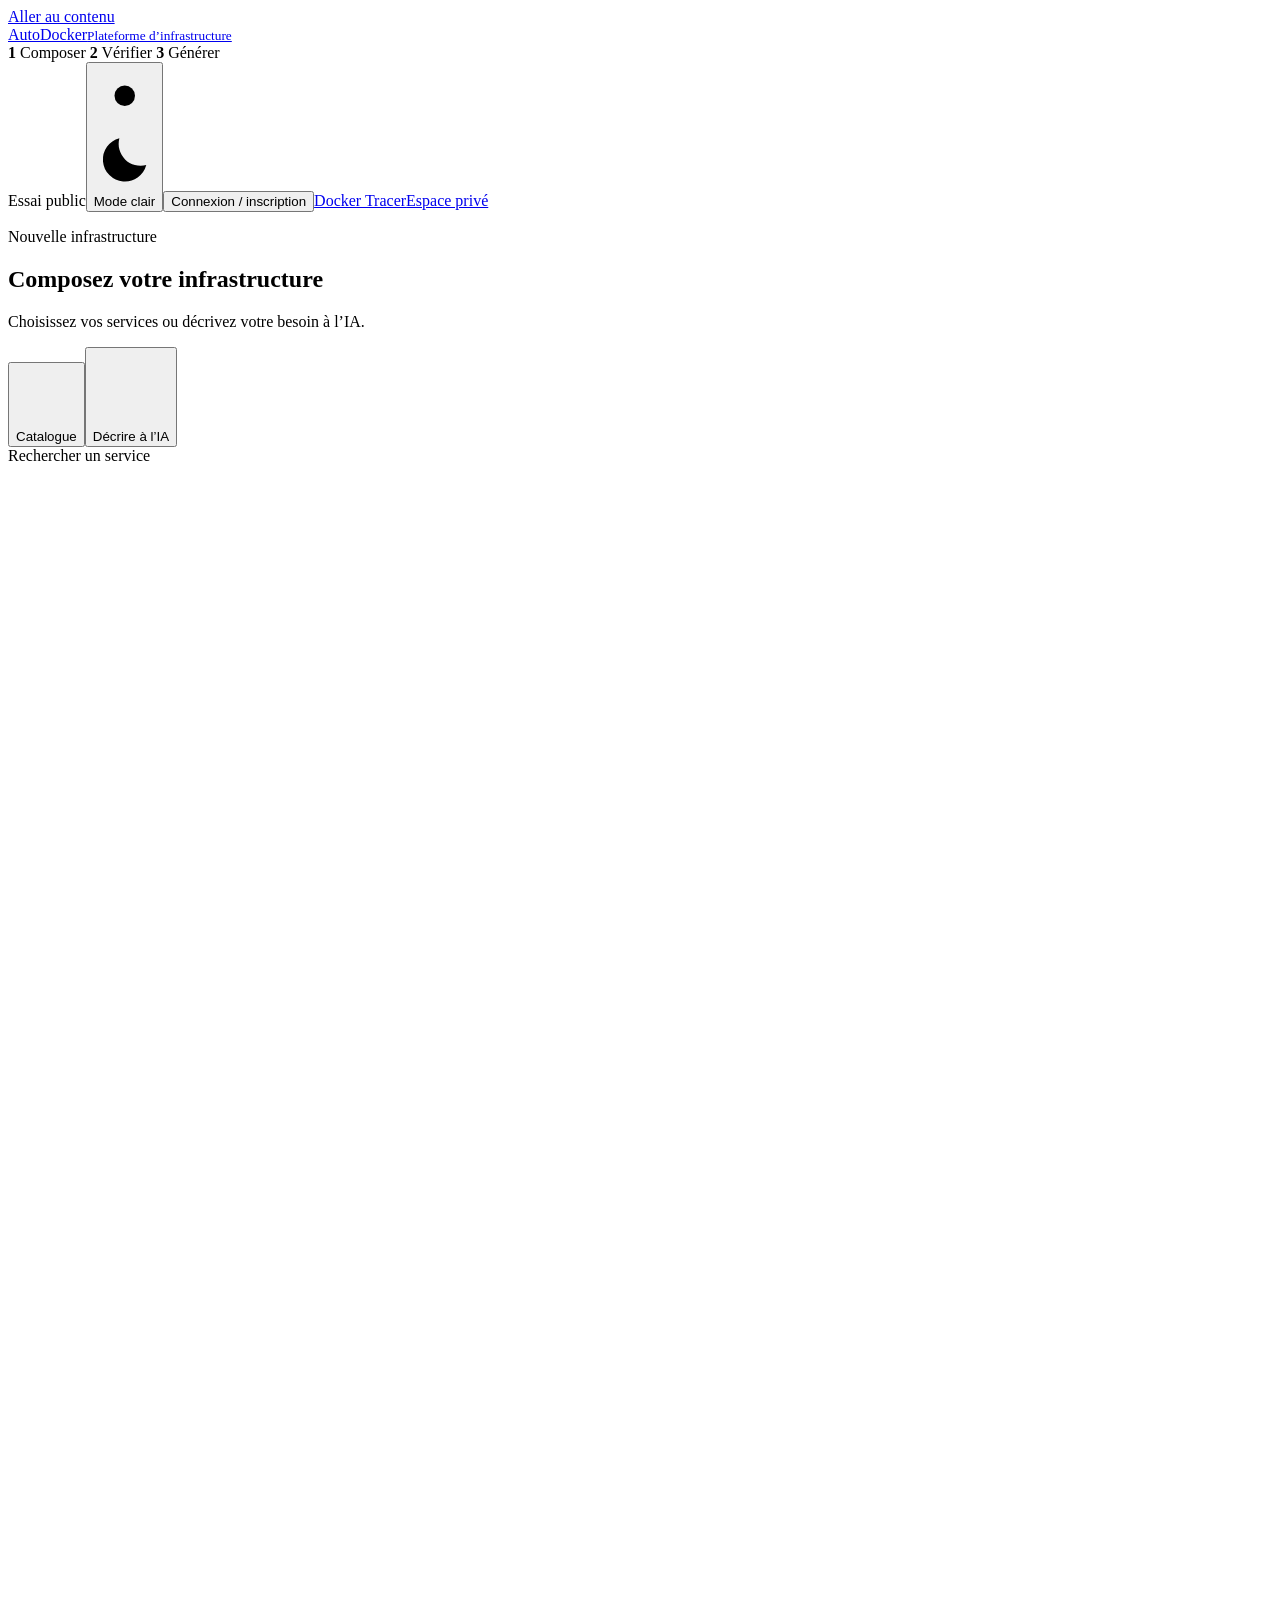
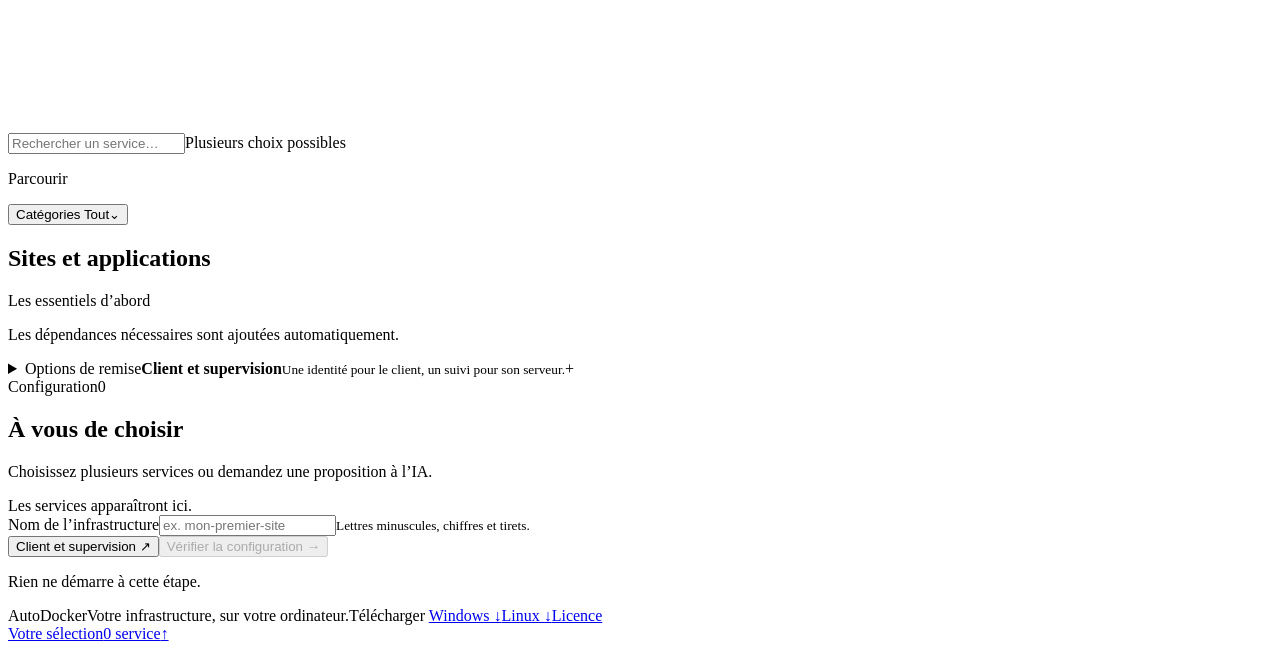
==== cmd/trial/ui/index.html @ 7dec518f "Premiere publication publique d'AutoDocker" ====
<!DOCTYPE html>
<html lang="fr">
<head>
  <meta charset="utf-8">
  <meta name="viewport" content="width=device-width, initial-scale=1">
  <meta name="description" content="Choisissez vos services et générez une infrastructure Docker prête à utiliser.">
  <title>AutoDocker — Créer une infrastructure</title>
  <link rel="icon" href="/essai/tracer/assets/autodocker-logo-CvCraBGd.png" type="image/png">
  <link rel="preconnect" href="https://fonts.googleapis.com">
  <link href="https://fonts.googleapis.com/css2?family=Geist:wght@400;500;600;700&family=JetBrains+Mono:wght@400&display=swap" rel="stylesheet">
  <script>
  (function(){var theme='dark';try{if(localStorage.getItem('autodocker:theme')==='light')theme='light';}catch{}document.documentElement.dataset.theme=theme;})();
  </script>
  <link rel="stylesheet" href="/essai/workspace.css">

  <script src="/essai/app.js" defer></script><script src="/essai/compte/account.js" defer></script>
</head>
<body>
  <a class="skip-link" href="#main">Aller au contenu</a>
  <header class="app-header">
    <a class="brand" href="/essai/" aria-label="AutoDocker, essai"><span class="autodocker-logo" aria-hidden="true"><img src="/essai/tracer/assets/autodocker-logo-CvCraBGd.png" alt="" draggable="false"></span><span>AutoDocker<small>Plateforme d’infrastructure</small></span></a>
    <nav class="steps" aria-label="Étapes de création">
      <span id="step-choose" aria-current="step"><b>1</b> Composer</span><i aria-hidden="true"></i>
      <span id="step-review"><b>2</b> Vérifier</span><i aria-hidden="true"></i>
      <span id="step-done"><b>3</b> Générer</span>
    </nav>
    <div class="header-right"><span class="local-label">Essai public</span><button type="button" id="theme-toggle" class="theme-toggle" aria-label="Passer en mode clair" title="Passer en mode clair" aria-pressed="false"><svg class="theme-icon-light" viewBox="0 0 24 24" aria-hidden="true"><circle cx="12" cy="12" r="4"/><path d="M12 2v2m0 16v2M2 12h2m16 0h2M5 5l1.5 1.5m11 11L19 19M5 19l1.5-1.5m11-11L19 5"/></svg><svg class="theme-icon-dark" viewBox="0 0 24 24" aria-hidden="true"><path d="M20.4 14.1A8.6 8.6 0 0 1 9.9 3.6a8.6 8.6 0 1 0 10.5 10.5Z"/></svg><span id="theme-label">Mode clair</span></button><button id="trial-account-open" type="button" class="quiet-link trial-account-trigger">Connexion / inscription</button><a href="/essai/tracer/" class="quiet-link">Docker Tracer</a><a href="/login" class="quiet-link">Espace privé</a></div>
  </header>
  <main id="main" tabindex="-1">


    <section id="choose-view" aria-labelledby="choose-title">
      <div class="page-intro"><div><p class="eyebrow">Nouvelle infrastructure</p><h1 id="choose-title">Composez votre infrastructure</h1><p>Choisissez vos services ou décrivez votre besoin à l’IA.</p></div></div>
<div class="creation-modes" role="group" aria-label="Façon de créer votre infrastructure"><button type="button" id="manual-mode" aria-pressed="true"><svg viewBox="0 0 24 24" fill="none" aria-hidden="true"><rect x="3" y="3" width="7" height="7" rx="1.5"/><rect x="14" y="3" width="7" height="7" rx="1.5"/><rect x="3" y="14" width="7" height="7" rx="1.5"/><path d="M14 17.5h7m-3.5-3.5v7"/></svg><span>Catalogue</span></button><button type="button" id="ai-mode" aria-pressed="false"><svg viewBox="0 0 24 24" fill="none" aria-hidden="true"><path d="m12 3 2.4 6.6L21 12l-6.6 2.4L12 21l-2.4-6.6L3 12l6.6-2.4L12 3Z"/></svg><span>Décrire à l’IA</span></button></div>
      <div class="builder-layout">
        <div class="choices">
<section id="model-options" class="runtime-model-card" hidden aria-labelledby="model-options-title">
 <span class="runtime-card-icon" aria-hidden="true"><svg viewBox="0 0 24 24" fill="none"><rect x="4" y="6" width="16" height="14" rx="3"/><path d="M12 2v4M8 11v3M16 11v3M9 17h6"/></svg></span>
 <div class="runtime-card-copy"><p id="model-card-context">Ollama · Modèle de votre infrastructure</p><h2 id="model-options-title">Choisir un modèle</h2><p id="model-card-detail">Choisissez le modèle à utiliser au démarrage.</p></div>
 <button id="open-model-picker" class="button secondary" type="button" aria-haspopup="dialog">Choisir un modèle <span aria-hidden="true">→</span></button>
</section>

<section id="professional-ai-options" class="professional-ai-options" hidden aria-labelledby="professional-ai-title">
 <div class="professional-ai-heading"><span class="eyebrow">Connexions IA</span><h2 id="professional-ai-title">Un moteur, des outils reliés</h2></div>
 <ul id="professional-ai-connections" class="professional-ai-connections"></ul>
 <p id="professional-ai-config-summary" class="professional-ai-config-summary"></p><details id="professional-ai-configuration" class="professional-ai-configuration"><summary>Modifier le modèle et les accès</summary><div id="vllm-options" hidden><div class="option-fields"><div class="field"><label for="vllm-model">Modèle Hugging Face pour vLLM</label><input id="vllm-model" value="Qwen/Qwen2.5-3B-Instruct" maxlength="190" spellcheck="false"><small>Poids Transformers : auteur/modèle. Les fichiers GGUF utilisent Ollama.</small></div><div class="field"><label for="vllm-tool-parser">Appels d’outils</label><select id="vllm-tool-parser"><option value="hermes">Hermes · Qwen 2.5 / Hermes</option><option value="mistral">Mistral</option><option value="llama3_json">Llama 3 JSON</option><option value="qwen3_coder">Qwen 3 Coder</option><option value="qwen3_xml">Qwen 3 XML</option></select><small>Doit correspondre au modèle choisi pour les agents.</small></div></div><label class="ai-setting-check"><input type="checkbox" id="vllm-vision"><span><strong>Comprendre les images</strong><small>Utilise un modèle multimodal, avec un maximum de deux images par demande.</small></span></label><details class="ai-capacity"><summary>Capacité et réglages avancés</summary><div class="ai-capacity-grid"><div class="field"><label for="vllm-context">Contexte en tokens</label><input id="vllm-context" type="number" min="512" max="131072" step="512" value="32768"></div><div class="field"><label for="vllm-concurrency">Requêtes simultanées</label><input id="vllm-concurrency" type="number" min="1" max="16" value="2"></div><div class="field"><label for="vllm-memory">Part de mémoire GPU</label><input id="vllm-memory" type="number" min="0.2" max="0.95" step="0.05" value="0.85"></div><div class="field"><label for="vllm-reasoning">Analyse du raisonnement</label><select id="vllm-reasoning"><option value="">Sans analyseur dédié</option><option value="qwen3">Qwen 3</option><option value="deepseek_r1">DeepSeek R1</option></select></div></div></details><p class="option-note">vLLM utilise un GPU NVIDIA. La capacité et la mémoire nécessaire dépendent du modèle et du contexte choisis.</p></div>
 <div id="private-platform-controls"><label class="ai-setting-check"><input type="checkbox" id="private-platform"><span><strong>Comptes utilisateurs et API privée</strong><small>Administrateur initial, inscriptions fermées et clés API personnelles. Un guide et un exemple texte/image sont inclus dans l’archive.</small></span></label><div id="private-admin-field" class="field" hidden><label for="private-admin-email">Adresse de l’administrateur</label><input id="private-admin-email" type="email" value="admin@autodocker.local" maxlength="254" autocomplete="off"><small>Le mot de passe initial est généré dans la configuration privée du projet.</small></div></div><p class="option-note">Les adresses internes, clés et dépendances sont générées ensemble. Les intégrations seront détaillées à l’étape Vérifier.</p>
</details></section>
<details id="infrastructure-options" class="infrastructure-options" hidden aria-labelledby="options-title">
 <summary class="options-heading"><span class="eyebrow">Votre configuration</span><h2 id="options-title">Réglages du proxy et des modèles</h2><p>Personnaliser les services sélectionnés.</p></summary>
 <section id="proxy-options" hidden aria-labelledby="proxy-options-title">
  <div class="option-title"><h3 id="proxy-options-title">Une seule porte d’entrée</h3><span id="proxy-choice-label" class="option-badge"></span></div>
  <p>Les applications HTTP passent par ce proxy. Les bases, SSH et jeux conservent leurs protocoles.</p>
  <div class="option-fields"><div class="field"><label for="proxy-domain">Domaine de base</label><input id="proxy-domain" type="text" value="localhost" maxlength="190" spellcheck="false" autocomplete="off"><small>En local : wordpress.localhost, grafana.localhost…</small></div><div class="field"><label for="proxy-port">Port d’accès HTTP</label><input id="proxy-port" type="number" min="1024" max="65535" value="8088"><small>Le port peut être ajusté s’il est occupé.</small></div></div>
  <div class="field proxy-tls-field"><label for="proxy-tls">Protection des accès</label><select id="proxy-tls"><option value="">HTTP local</option><option value="internal">HTTPS privé · Caddy</option></select><small>Le certificat privé doit être approuvé sur les postes utilisés. Le guide du projet explique son export.</small></div><p id="proxy-routes-hint" class="option-hint" role="status"></p><p class="option-note">Accès HTTP pour un usage local. Pour un domaine externe, prévoyez le DNS et la terminaison HTTPS avant publication.</p>
 </section>

</details>


          <section id="manual-panel" aria-label="Choix manuel des services"><div class="catalogue-toolbar"><label class="catalogue-search" for="service-search"><span class="sr-only">Rechercher un service</span><svg viewBox="0 0 24 24" fill="none" aria-hidden="true"><circle cx="10.5" cy="10.5" r="6.5"/><path d="m16 16 4 4"/></svg><input type="search" id="service-search" placeholder="Rechercher un service…" autocomplete="off"></label><span id="selection-count" aria-live="polite">Plusieurs choix possibles</span></div><div id="private-profile-entry" class="private-profile-entry" hidden><div><p class="eyebrow">Base prête à composer</p><h3>Une plateforme IA privée</h3><p>Qwen Vision, documents, comptes utilisateurs et HTTPS.</p></div><button type="button" id="private-ai-profile" class="button secondary">Ajouter cette base <span aria-hidden="true">→</span></button></div><div class="private-profile-feedback"><p id="private-profile-status" class="option-note" role="status"></p><button id="undo-private-profile" type="button" class="text-button small" hidden>Annuler l’ajout</button></div><div class="catalogue-workspace"><nav class="catalogue-sidebar" aria-label="Catégories du catalogue" data-expanded="false"><p class="catalogue-sidebar-title">Parcourir</p><button id="categories-toggle" class="categories-toggle" type="button" aria-expanded="false" aria-controls="service-filters">Catégories <span id="mobile-category-name">Tout</span><span aria-hidden="true">⌄</span></button><div id="service-filters" class="service-filters" role="group" aria-label="Types de services"></div></nav><div class="catalogue-results"><div class="section-line"><h2 id="category-title">Sites et applications</h2><span id="category-count"></span></div><p class="catalogue-sort-note">Les essentiels d’abord</p><div id="service-list" class="service-list"></div><p id="catalogue-empty" class="catalogue-empty" hidden>Aucun service trouvé. Essayez un autre mot, ou décrivez votre besoin à l’IA.</p><div id="catalogue-pagination" class="catalogue-pagination" hidden><button type="button" id="catalogue-prev" class="button secondary">← Précédent</button><span id="catalogue-page"></span><button type="button" id="catalogue-next" class="button secondary">Suivant →</button></div><p class="catalogue-note">Les dépendances nécessaires sont ajoutées automatiquement.</p></div></div></section>
          <section id="ai-panel" class="ai-panel" hidden aria-label="Créer une infrastructure avec un prompt"><p id="trial-quota-info" class="option-note">Gratuit · 2 demandes IA par jour sans compte. Un cookie nécessaire limite les abus.</p><p class="eyebrow">Assistant AutoDocker</p><h2>De l’idée à l’architecture</h2><p>Décrivez ce que vous voulez faire et pour qui. Si un détail manque, nous le préciserons ensemble.</p><label for="infra-prompt">Votre besoin</label><textarea id="infra-prompt" rows="3" aria-describedby="ai-progress trial-prompt-count" placeholder="J’ai besoin d’un site WordPress, d’un espace pour les fichiers de mon équipe et d’un outil pour vérifier que tout fonctionne."></textarea><p id="trial-prompt-count" class="trial-prompt-count" aria-live="polite">0 / 2 000 caractères</p><div class="prompt-examples" aria-label="Exemples de demandes"><button type="button" data-prompt="Un site WordPress avec sa base de données et un outil pour surveiller sa disponibilité.">Site et suivi</button><button type="button" data-prompt="Une infrastructure de développement avec un serveur Git Gitea, PostgreSQL et un cache Redis.">Environnement de développement</button><button type="button" data-prompt="Un espace de fichiers Nextcloud pour mon équipe et un wiki DokuWiki pour notre documentation.">Espace d’équipe</button></div><button type="button" id="ai-propose" class="button primary" disabled>Proposer mon infrastructure <span aria-hidden="true">→</span></button><button id="ai-cancel" type="button" class="secondary" hidden>Annuler ma demande</button><p id="ai-progress" class="under-button" role="status">La proposition ne lance et ne crée aucun projet.</p><p id="ai-error" class="error-box" role="alert" hidden></p><section id="trial-signup" class="trial-signup" role="status" hidden><div><p class="eyebrow">Vos 2 essais IA sont utilisés</p><h3>Continuez gratuitement</h3><p>Créez un compte en quelques secondes pour obtenir 5 demandes IA par jour. Votre demande et votre sélection restent sur cette page.</p></div><div class="trial-signup-actions"><button id="trial-signup-open" type="button" class="button primary">Créer mon compte gratuit <span aria-hidden="true">→</span></button><a href="/essai/compte/">Ouvrir la page compte</a></div></section><div id="ai-clarification" class="ai-clarification" hidden><h3>Précisons votre besoin</h3><ul id="ai-question-list"></ul><div id="ai-clarification-choices" class="clarification-choices" role="group" aria-label="Préciser le type de jeu"></div><label for="ai-answer">Votre précision</label><input id="ai-answer" type="text" maxlength="2000" autocomplete="off" placeholder="Par exemple : un serveur Minecraft Java pour 5 amis"><button type="button" id="ai-answer-submit" class="button secondary" disabled>Compléter ma demande →</button></div><div id="ai-proposal" class="ai-proposal" hidden><div class="proposal-heading"><span class="eyebrow">Proposition à vérifier</span><span id="proposal-stale" hidden>Demande modifiée · régénérez la proposition</span></div><h3 id="ai-proposal-title">Votre architecture proposée</h3><p id="ai-proposal-text"></p><div id="ai-proposal-groups" class="proposal-groups"></div><section id="ai-design-review" class="ai-design-review" hidden aria-labelledby="ai-design-review-title"><h4 id="ai-design-review-title">Vérifications de la proposition</h4><ul id="ai-design-check-list"></ul><p>Ces contrôles portent sur la configuration. Le déploiement reste à tester sur votre serveur.</p></section><section id="ai-manual-steps" class="ai-manual-steps" hidden aria-labelledby="ai-manual-title"><h4 id="ai-manual-title">Pour la mise en service</h4><ul id="ai-manual-step-list"></ul></section><p id="ai-warnings" hidden></p><details id="ai-reasons" class="ai-reasons" hidden><summary>Pourquoi ces services ?</summary><dl id="ai-reason-list"></dl></details><button type="button" id="edit-proposal" class="text-button">Revenir à mon catalogue →</button></div></section>

<details id="delivery-options" class="delivery-options">
 <summary><span><span class="eyebrow">Options de remise</span><strong>Client et supervision</strong><small>Une identité pour le client, un suivi pour son serveur.</small></span><span aria-hidden="true">+</span></summary>
 <div class="delivery-body">
  <section aria-labelledby="client-title"><label class="ai-setting-check"><input id="client-enabled" type="checkbox"><span><strong id="client-title">Personnaliser le portail client</strong><small>Nom, logo et liens vers les applications de cette infrastructure.</small></span></label>
   <div id="client-fields" hidden><div class="option-fields"><div class="field"><label for="client-name">Nom du client ou de la plateforme</label><input id="client-name" maxlength="80" placeholder="ex. Mon espace IA" autocomplete="organization"></div><div class="field"><label for="client-accent">Couleur du portail</label><input id="client-accent" type="color" value="#4f8cff"><small>Accent décoratif, texte principal à contraste fixe.</small></div></div><div class="field"><label for="client-description">Description courte</label><input id="client-description" maxlength="240" placeholder="Votre espace de travail IA privé"></div><div class="option-fields"><div class="field"><label for="client-logo">Logo du client</label><input id="client-logo" type="file" accept="image/png,image/jpeg"><small>PNG ou JPEG · 512 Kio · 2048 × 2048 px maximum.</small><div class="client-logo-choice"><img id="client-logo-preview" alt="Aperçu du logo client" hidden><button id="client-logo-clear" type="button" class="text-button small" hidden>Retirer le logo</button></div><p id="client-logo-error" class="field-error" role="alert" hidden></p></div><div class="field"><label for="client-support">Contact de support</label><input id="client-support" maxlength="160" placeholder="Adresse e-mail ou nom du référent"></div></div><p class="option-note">Le portail AutoDocker porte votre identité. Les applications, dont Open WebUI, conservent leur propre interface.</p></div>
  </section>
  <section aria-labelledby="supervision-title"><label class="ai-setting-check"><input id="supervision-enabled" type="checkbox"><span><strong id="supervision-title">Inclure la supervision du serveur</strong><small>Disque, GPU et température, état de la sauvegarde du client.</small></span></label>
   <div id="supervision-fields" hidden><p class="delivery-runtime-note">Un collecteur Python est inclus dans l’archive. À lancer sur le serveur cible ; aucune mesure n’est collectée ici.</p><label class="ai-setting-check"><input id="supervision-gpu" type="checkbox" checked><span><strong>Surveiller les GPU NVIDIA</strong><small>Utilisation, mémoire et température via nvidia-smi.</small></span></label><div class="option-fields"><div class="field"><label for="supervision-disk">Disque à surveiller sur le serveur</label><input id="supervision-disk" value="/" maxlength="500" spellcheck="false"><small>Chemin hôte, par exemple /srv ou C:\ sur Windows.</small></div><div class="field"><label for="supervision-backup">Reçu du système de sauvegarde</label><input id="supervision-backup" maxlength="500" placeholder="ex. /var/backups/client/status.json" spellcheck="false"><small>Facultatif. Vide : état « Non configuré ». Contrat JSON expliqué dans le guide.</small></div></div><details class="ai-capacity"><summary>Seuils d’alerte</summary><div class="ai-capacity-grid"><div class="field"><label for="supervision-disk-warning">Disque utilisé (%)</label><input id="supervision-disk-warning" type="number" min="50" max="95" value="85"></div><div class="field"><label for="supervision-free">Espace libre minimum (Gio)</label><input id="supervision-free" type="number" min="1" max="10000" value="15"></div><div class="field"><label for="supervision-temperature">Température GPU (°C)</label><input id="supervision-temperature" type="number" min="40" max="95" value="85"></div><div class="field"><label for="supervision-backup-hours">Âge maximal de sauvegarde (heures)</label><input id="supervision-backup-hours" type="number" min="1" max="8760" value="30"></div></div></details><p class="option-note">Rapport local actualisé toutes les 60 secondes. Le collecteur ne remplace pas le système de sauvegarde et n’installe aucun service automatiquement.</p></div>
  </section>
 </div>
</details>
        </div>
        <aside id="summary-panel" class="summary-panel" tabindex="-1" aria-labelledby="summary-title">
          <div class="summary-heading"><span class="summary-caption">Configuration</span><span id="summary-count" class="summary-count" aria-label="Nombre de services">0</span></div><h2 id="summary-title">À vous de choisir</h2>
          <p id="summary-description">Choisissez plusieurs services ou demandez une proposition à l’IA.</p>
          <div id="selected-services" class="selected-services"><span class="empty-selection">Les services apparaîtront ici.</span></div>
          <button type="button" id="summary-settings" class="summary-settings" hidden></button><p id="summary-status" class="summary-status" role="status" hidden></p><details id="configuration-notices" class="configuration-notices" hidden><summary>Points à vérifier <span id="notice-count"></span></summary><ul id="configuration-notice-list"></ul><div id="recommendation" hidden><p>Optionnel : surveiller la disponibilité de vos applications.</p><button id="add-monitoring" class="text-button" type="button">Ajouter Uptime Kuma →</button></div></details><div class="field"><label for="project-name">Nom de l’infrastructure</label><input id="project-name" name="project" type="text" maxlength="63" placeholder="ex. mon-premier-site" aria-describedby="name-hint name-error" autocomplete="off" spellcheck="false"><small id="name-hint">Lettres minuscules, chiffres et tirets.</small><p id="name-error" class="field-error" role="alert" hidden></p></div>
          <button id="open-delivery-options" type="button" class="text-button delivery-shortcut">Client et supervision <span aria-hidden="true">↗</span></button><p id="delivery-summary" class="option-note" hidden></p><button id="review-button" class="button primary wide" disabled>Vérifier la configuration <span aria-hidden="true">→</span></button>
          <p class="under-button">Rien ne démarre à cette étape.</p>
          <p id="choose-error" class="error-box" role="alert" hidden></p>
        </aside>
        <aside id="ai-process-panel" class="summary-panel ai-process-panel" hidden aria-labelledby="ai-process-title">
          <div class="summary-heading"><span class="summary-caption">Assistant AutoDocker</span><span class="process-label" id="ai-process-label">Conception</span></div>
          <h2 id="ai-process-title">Votre prochaine architecture</h2>
          <ol class="process-steps" aria-label="Avancement de la conception IA">
            <li data-ai-stage="0"><b>1</b><span>Votre besoin</span></li>
            <li data-ai-stage="1"><b>2</b><span>Les précisions</span></li>
            <li data-ai-stage="2"><b>3</b><span>La proposition</span></li>
          </ol>
          <p id="ai-process-message" role="status"></p>
          <p id="ai-process-brief" class="process-brief" hidden></p>
          <div id="ai-process-groups" class="process-groups" hidden></div>
          <p class="catalogue-preserved" id="catalogue-preserved">Vos choix du catalogue restent conservés jusqu’à votre validation.</p>
          <button type="button" id="use-ai-proposal" class="button primary wide" hidden>Utiliser cette architecture →</button>
          <div id="ai-accepted-controls" hidden>
            <div class="field"><label for="ai-project-name">Nom de l’infrastructure</label><input id="ai-project-name" type="text" maxlength="63" autocomplete="off" spellcheck="false" aria-describedby="ai-name-hint ai-name-error"><small id="ai-name-hint">Lettres minuscules, chiffres et tirets.</small><p id="ai-name-error" class="field-error" role="alert" hidden></p></div>
            <button type="button" id="review-ai-proposal" class="button primary wide">Vérifier la configuration →</button>
          </div>
          <button type="button" id="return-to-catalogue" class="text-button">Revenir au catalogue</button>
        </aside>

      </div>
    </section>

    <section id="review-view" hidden aria-labelledby="review-title">
      <button id="back-button" class="text-button">← Modifier mon choix</button>
      <div class="page-intro compact"><div><p class="eyebrow">Validation</p><h1 id="review-title">Vérifiez votre configuration</h1><p>Contrôlez les services et les fichiers avant de créer votre infrastructure.</p></div></div>
      <section id="delivery-review" class="delivery-review" hidden aria-labelledby="delivery-review-title"><h2 id="delivery-review-title">Remise client</h2><p id="delivery-review-description"></p><p id="delivery-review-monitor"></p></section><section id="professional-ai-review" class="professional-ai-options" hidden aria-labelledby="professional-ai-review-title"><p class="eyebrow">Connexions générées</p><h2 id="professional-ai-review-title">Votre architecture IA</h2><p id="professional-ai-review-model"></p><ul id="professional-ai-review-links" class="professional-ai-connections"></ul><p id="professional-ai-review-note" class="option-note"></p></section><section id="ingress-review" class="ingress-review" hidden aria-labelledby="ingress-review-title"><h2 id="ingress-review-title">Accès à vos applications</h2><p id="ingress-review-description"></p><ul id="ingress-review-routes"></ul><p>Le DNS et les certificats d’un domaine externe restent à configurer avant publication.</p></section><div class="review-layout">
        <article class="review-sheet"><div class="sheet-heading"><span>Nom du projet</span><h2 id="review-name"></h2></div><section class="architecture-section" aria-labelledby="architecture-title"><div class="architecture-heading"><h3 id="architecture-title">Votre architecture</h3><span id="architecture-count"></span></div><p id="architecture-description">Les flèches indiquent les dépendances déclarées dans le fichier Compose. Aucun service n’est encore démarré.</p><div id="architecture-networks" class="architecture-networks"></div><div class="architecture-toolbar"><span>Cliquez sur un service pour explorer ses relations.</span><div class="architecture-zoom" role="group" aria-label="Zoom du schéma"><button id="architecture-zoom-out" type="button" aria-label="Réduire le schéma">−</button><output id="architecture-zoom-level" aria-live="polite">100 %</output><button id="architecture-zoom-in" type="button" aria-label="Agrandir le schéma">+</button><button id="architecture-fit" type="button">Ajuster</button></div></div><div class="architecture-scroll" tabindex="0" role="region" aria-label="Schéma des services et de leurs dépendances"><div id="architecture-stage" class="architecture-stage"><div id="architecture-diagram" class="architecture-diagram"></div></div></div><div class="architecture-inspector" id="architecture-inspector" role="region" aria-label="Détails du schéma" aria-live="polite"></div><button type="button" id="architecture-clear" class="text-button small" hidden>Tout afficher →</button><details class="architecture-connections"><summary>Dépendances et points de connexion</summary><ul id="architecture-edge-list"></ul></details><p class="architecture-note">Un réseau commun permet la communication ; les sources de données, les comptes et les accès restent à configurer selon les services.</p></section><details class="review-service-details"><summary>Voir les services et leur rôle</summary><div id="review-services" class="review-services"></div></details><div class="included"><span>Réseau configuré automatiquement</span><span>Fichiers Docker prêts à utiliser</span><span>Archive à télécharger</span></div><details class="code-details"><summary>Aperçu du Compose</summary><p class="trial-compose-note">Les accès définitifs sont créés avec l’archive.</p><pre id="compose-preview" tabindex="0"></pre></details></article>
        <aside class="summary-panel launch-panel"><h2>Prêt à générer</h2><p>Votre archive contient les fichiers nécessaires pour votre machine ou votre serveur.</p><p class="under-button">Aucun projet enregistré. Vous pourrez réutiliser ce nom.</p><button id="generate-button" class="button primary wide">Générer mon infrastructure <span aria-hidden="true">→</span></button><p id="generation-status" class="under-button" role="status">Générez, téléchargez, puis quittez la page.</p><p id="generate-error" class="error-box" role="alert" hidden></p><details id="error-details" class="code-details" hidden><summary>Détails de l’erreur</summary><pre id="error-log"></pre></details></aside>
      </div>
    </section>

    <section id="done-view" class="done-view" hidden aria-labelledby="done-title">
      <div class="success-mark" aria-hidden="true"><svg viewBox="0 0 32 32" fill="none"><path d="m8 16 5 5L24 10" stroke="currentColor" stroke-width="2" stroke-linecap="round" stroke-linejoin="round"/></svg></div><p class="eyebrow">Génération terminée</p><h1 id="done-title">Votre infrastructure est prête</h1><p id="done-description"></p><div class="result-files"><div><strong>compose.yaml</strong><span>Votre infrastructure Docker</span></div><div><strong>Scripts de démarrage</strong><span>Pour lancer et arrêter les services</span></div></div><div class="result-actions"><button id="download-button" class="button primary">Télécharger l’archive .zip</button><button id="compose-download" class="button secondary">Le fichier Compose seul</button></div><p id="download-error" class="error-box" role="alert" hidden></p><details class="code-details trial-final-compose"><summary>Voir le Compose final</summary><pre id="compose-final" tabindex="0"></pre></details><details class="start-guide"><summary>Comment l’utiliser ?</summary><ol><li>Installez et ouvrez Docker Desktop.</li><li>Décompressez l’archive dans un dossier.</li><li>Ouvrez un terminal dans ce dossier et lancez <code>docker compose up -d</code>.</li></ol></details><button id="new-button" class="text-button new-button">Créer une autre infrastructure →</button>
    </section>
    <footer><span>AutoDocker</span><span>Votre infrastructure, sur votre ordinateur.</span><span class="trial-local-downloads">Télécharger <a class="trial-local-download" href="/essai/downloads/AutoDocker-Windows-x64-preview.zip">Windows ↓</a><a class="trial-local-download" href="/essai/downloads/AutoDocker-Linux-x64-preview.tar.gz">Linux ↓</a><a class="trial-local-download" href="/essai/tracer/assets/license.txt" target="_blank" rel="noopener noreferrer">Licence</a></span></footer>
    <a class="mobile-selection" href="#summary-panel"><span>Votre sélection</span><span id="mobile-selection-count">0 service</span><span aria-hidden="true">↑</span></a>
  </main>
  <dialog id="selection-drawer" class="selection-drawer" aria-labelledby="drawer-title">
    <div class="drawer-heading"><h2 id="drawer-title">Ma sélection</h2><button type="button" id="drawer-close" aria-label="Fermer ma sélection">Fermer <span aria-hidden="true">×</span></button></div>
    <div id="selection-drawer-content" class="drawer-content"></div>
  </dialog>
  <dialog id="service-detail-dialog" class="service-detail-dialog" aria-labelledby="service-detail-title">
    <div class="detail-heading"><div><p class="eyebrow">Fiche service</p><h2 id="service-detail-title"></h2></div><button type="button" id="service-detail-close" aria-label="Fermer la fiche service">Fermer <span aria-hidden="true">×</span></button></div>
    <p id="service-detail-description"></p><p id="service-detail-status" role="status"></p><p id="service-detail-error" class="error-box" role="alert" hidden></p>
    <div id="service-detail-settings" hidden><dl class="detail-image"><dt>Image Docker</dt><dd id="service-detail-image"></dd></dl><section><h3>Ports publiés</h3><ul id="service-detail-ports"></ul></section><section><h3>Volumes</h3><ul id="service-detail-volumes"></ul></section><section><h3>Dépendances et services associés</h3><ul id="service-detail-dependencies"></ul></section><p class="detail-note">Aperçu des réglages du générateur. Les ports seront revérifiés avec l’ensemble de votre infrastructure. Les connexions applicatives peuvent demander une configuration.</p></div>
    <div class="detail-actions"><button type="button" id="service-detail-add" class="button primary">Ajouter à ma sélection</button><button type="button" id="service-detail-back" class="button secondary">Retour au catalogue</button></div>
  </dialog>

<dialog id="model-picker-dialog" class="model-picker-dialog" aria-labelledby="model-picker-title" aria-describedby="model-picker-description">
 <header class="model-picker-heading"><div><p class="eyebrow">OLLAMA</p><h2 id="model-picker-title">Choisissez votre modèle</h2><p id="model-picker-description">Il sera utilisé par votre infrastructure et téléchargé à son premier démarrage.</p></div><button id="close-model-picker" type="button" aria-label="Fermer le choix du modèle">Fermer <span aria-hidden="true">×</span></button></header>
 <div class="model-source-tabs" role="tablist" aria-label="Source du modèle"><button type="button" id="model-source-ollama" role="tab" aria-selected="true" aria-controls="ollama-model-panel">Catalogue Ollama</button><button type="button" id="model-source-hf" role="tab" aria-selected="false" aria-controls="hf-browser" tabindex="-1">Hugging Face</button></div>
 <div class="model-picker-body">
  <section id="ollama-model-panel" role="tabpanel" aria-labelledby="model-source-ollama">
   <div class="picker-section-heading"><h3>Un point de départ simple</h3><p>Choisissez un modèle ou indiquez son identifiant.</p></div>
   <div id="ollama-model-choices" class="ollama-model-choices" role="group" aria-label="Modèles Ollama"></div>
   <details id="manual-model-entry" class="manual-model-entry"><summary>J’ai déjà un identifiant de modèle</summary><div class="field"><label for="runtime-model">Identifiant du modèle</label><input id="runtime-model" type="text" placeholder="ex. qwen3:4b" maxlength="255" spellcheck="false" autocomplete="off" aria-describedby="runtime-model-hint runtime-model-error"><small id="runtime-model-hint">Identifiant Ollama ou hf.co/auteur/depot:version.</small><p id="runtime-model-error" class="field-error" role="alert" hidden></p></div></details>
  </section>
  <section id="hf-browser" role="tabpanel" aria-labelledby="model-source-hf" hidden>
   <div class="picker-section-heading"><h3>1. Trouvez un modèle</h3><p>Recherchez un nom parmi les dépôts GGUF publics.</p></div>
   <label class="sr-only" for="hf-search">Rechercher un modèle Hugging Face</label><div class="hf-search-line"><input id="hf-search" type="search" placeholder="Qwen, Mistral, Llama ou auteur/dépôt…" maxlength="160" autocomplete="off"><button id="hf-search-button" class="button secondary" type="button">Rechercher</button></div>
   <p id="hf-status" class="picker-status" role="status">La recherche consulte Hugging Face. Aucun modèle n’est téléchargé ici.</p><p id="hf-error" class="field-error" role="alert" hidden></p>
   <div id="hf-results" class="hf-results"></div>
   <section id="hf-file-picker" class="hf-file-picker" hidden aria-labelledby="hf-version-title"><div class="hf-repository-heading"><div><h3 id="hf-version-title">2. Choisissez une version</h3><p id="hf-selected-repository"></p></div><button id="hf-back" type="button" class="text-button">Changer de dépôt</button></div><div class="field"><label for="hf-file">Version du modèle</label><select id="hf-file" aria-describedby="hf-file-hint"></select><small id="hf-file-hint">Q4_K_M : un compromis courant entre taille et précision. Vérifiez les besoins mémoire et la licence sur la fiche.</small></div><a id="hf-repository-link" target="_blank" rel="noopener noreferrer">Ouvrir la fiche du modèle ↗</a></section>
  </section>
 </div>
 <footer class="model-picker-footer"><div class="picker-current"><span>Votre choix</span><strong id="model-choice-title">Modèle par défaut</strong><code id="runtime-model-current"></code><p id="model-choice-note">Le téléchargement aura lieu au démarrage de l’infrastructure.</p></div><div class="model-picker-actions"><button id="cancel-model-picker" type="button" class="button secondary">Annuler</button><button id="apply-model-picker" type="button" class="button primary">Utiliser ce modèle</button></div></footer>
</dialog>


  <dialog id="trial-account-dialog" class="trial-account-dialog" aria-labelledby="trial-account-title">
    <div class="trial-account-heading"><div><p class="eyebrow">Essai gratuit</p><h2 id="trial-account-title">Votre compte AutoDocker</h2></div><button id="trial-account-close" type="button" aria-label="Fermer la fenêtre de connexion">Fermer <span aria-hidden="true">×</span></button></div>
    <div id="account-forms">
      <p class="account-note">Un identifiant et un mot de passe suffisent. Votre projet reste sur cette page.</p>
      <div class="account-tabs" role="tablist" aria-label="Compte"><button type="button" id="tab-signup" role="tab" aria-selected="true" aria-controls="account-form">Créer un compte</button><button type="button" id="tab-login" role="tab" aria-selected="false" aria-controls="account-form">Se connecter</button></div>
      <form id="account-form" autocomplete="off">
        <label for="account-name">Identifiant</label><input id="account-name" name="username" type="text" minlength="3" maxlength="32" pattern="[A-Za-z0-9][A-Za-z0-9_-]{2,31}" autocomplete="username" required>
        <p class="account-hint">3 à 32 caractères : lettres, chiffres, tiret ou soulignement.</p>
        <label for="account-password">Mot de passe</label><input id="account-password" name="password" type="password" minlength="10" maxlength="72" autocomplete="new-password" required>
        <p id="password-hint" class="account-hint">Au moins 10 caractères, 72 octets maximum. Pas de récupération par e-mail dans cet essai.</p>
        <button class="account-submit" id="account-submit" type="submit">Créer mon compte gratuit</button>
      </form>
    </div>
    <div id="account-signed-in" class="account-current" hidden><h3>Vous êtes connecté</h3><p>Compte : <strong id="current-name"></strong></p><p>Reprenez votre demande IA quand vous le souhaitez.</p><button id="account-logout" type="button">Se déconnecter</button></div>
    <p id="account-message" class="account-message" role="status" aria-live="polite"></p>
    <p class="account-privacy">Un cookie de session nécessaire garde votre connexion. Aucun cookie publicitaire. <a href="/essai/compte/">Ouvrir la page compte</a></p>
  </dialog>
</body>
</html>
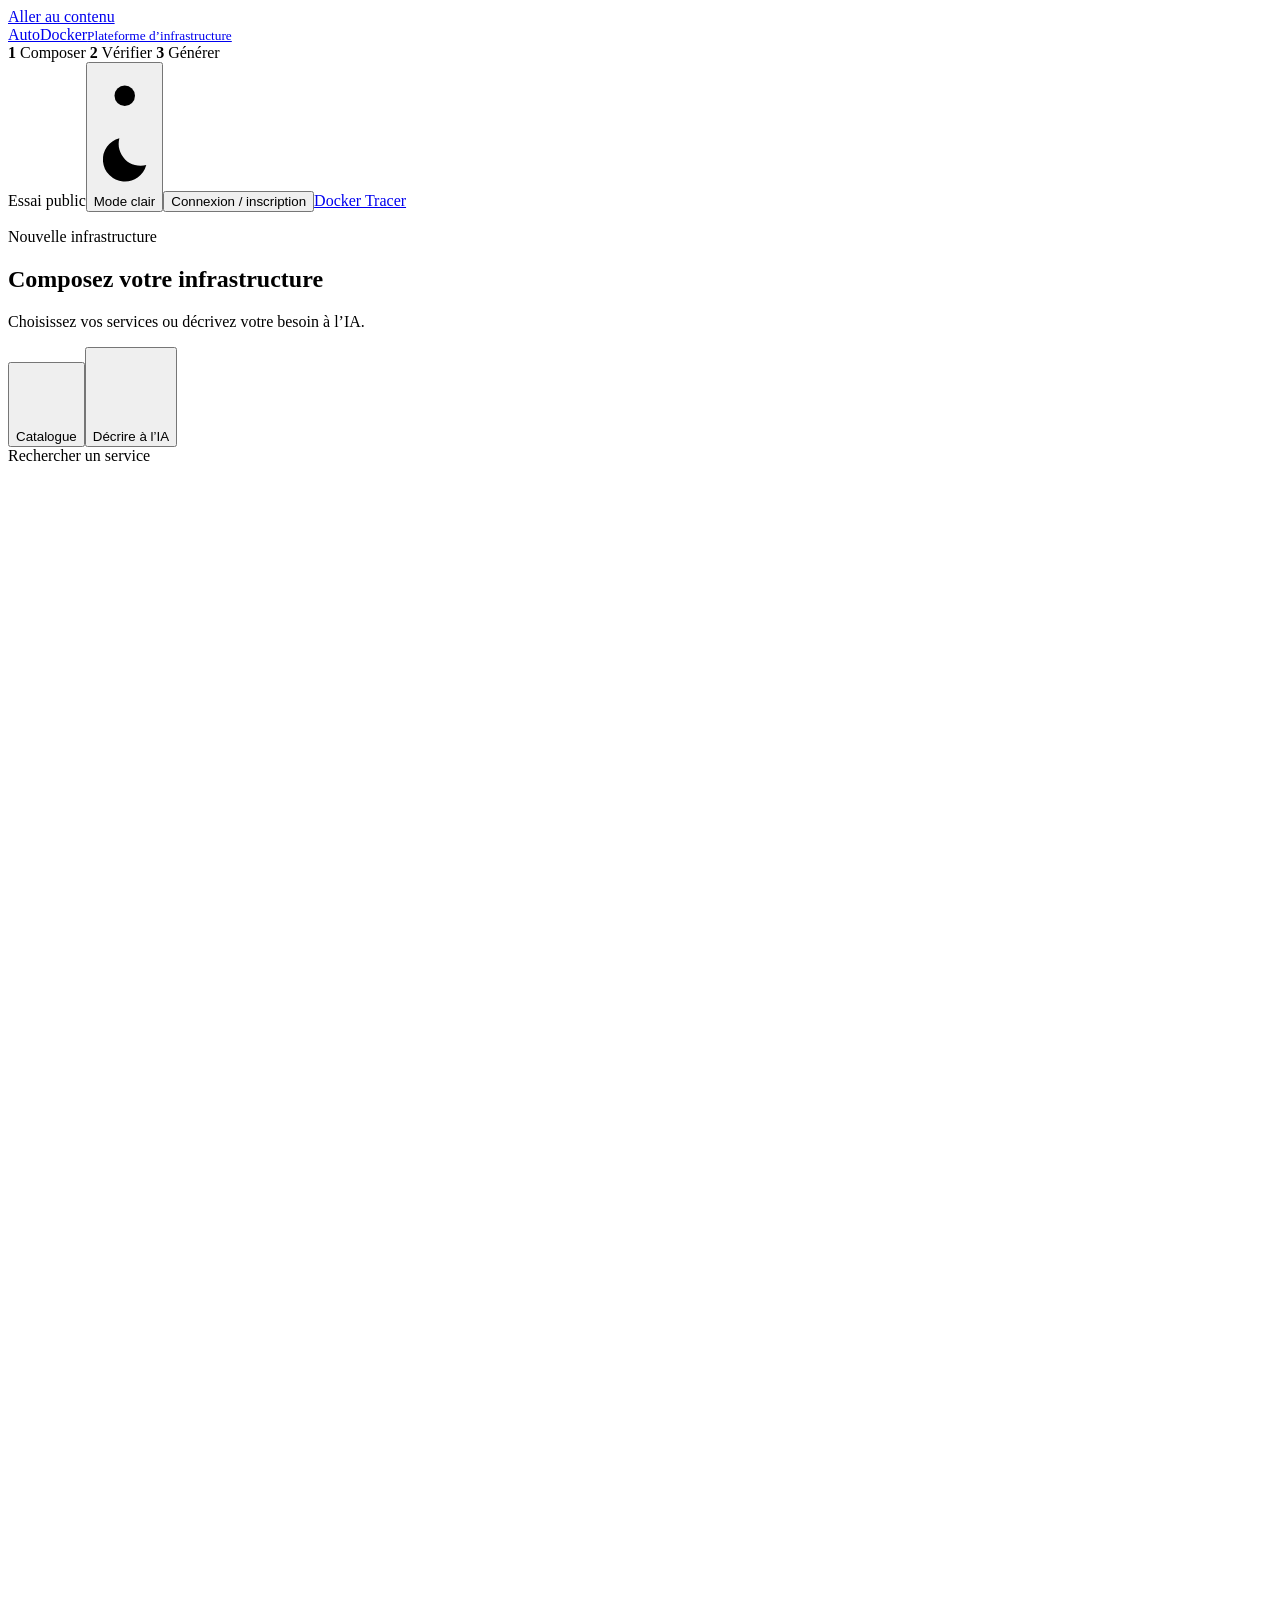
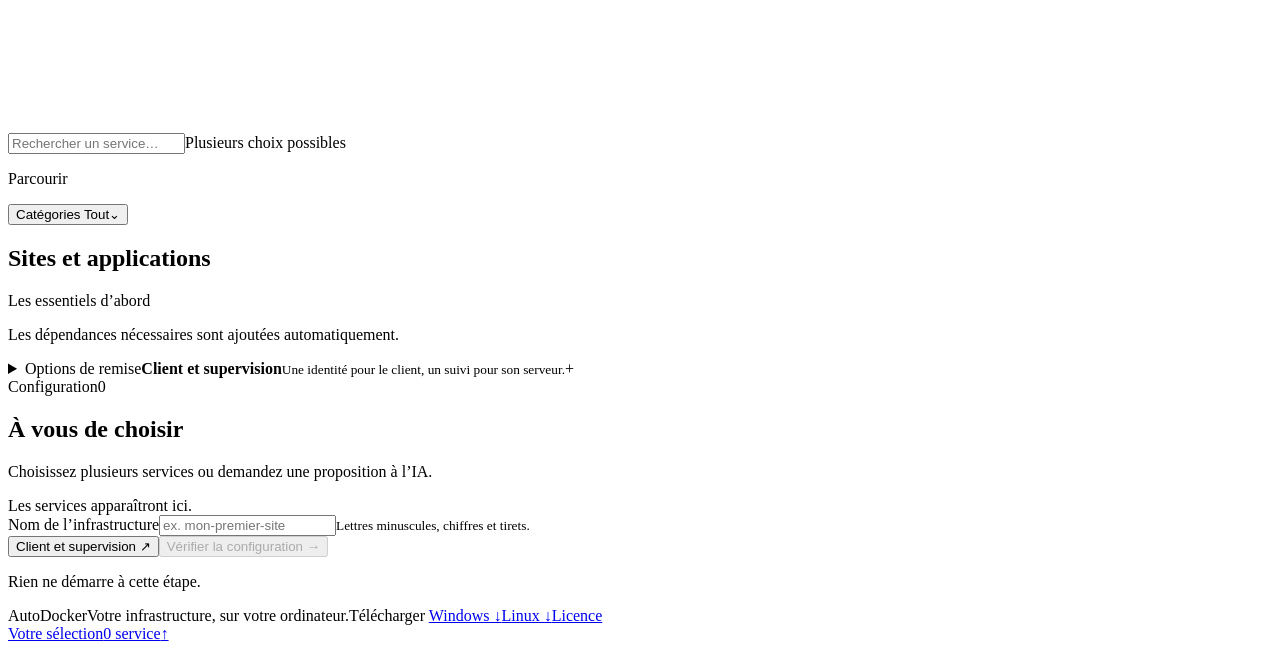
==== commit 551a24d2: "Simplify account entry and share the application theme" ====
--- a/cmd/trial/ui/index.html
+++ b/cmd/trial/ui/index.html
@@ -24,7 +24,7 @@
       <span id="step-review"><b>2</b> Vérifier</span><i aria-hidden="true"></i>
       <span id="step-done"><b>3</b> Générer</span>
     </nav>
-    <div class="header-right"><span class="local-label">Essai public</span><button type="button" id="theme-toggle" class="theme-toggle" aria-label="Passer en mode clair" title="Passer en mode clair" aria-pressed="false"><svg class="theme-icon-light" viewBox="0 0 24 24" aria-hidden="true"><circle cx="12" cy="12" r="4"/><path d="M12 2v2m0 16v2M2 12h2m16 0h2M5 5l1.5 1.5m11 11L19 19M5 19l1.5-1.5m11-11L19 5"/></svg><svg class="theme-icon-dark" viewBox="0 0 24 24" aria-hidden="true"><path d="M20.4 14.1A8.6 8.6 0 0 1 9.9 3.6a8.6 8.6 0 1 0 10.5 10.5Z"/></svg><span id="theme-label">Mode clair</span></button><button id="trial-account-open" type="button" class="quiet-link trial-account-trigger">Connexion / inscription</button><a href="/essai/tracer/" class="quiet-link">Docker Tracer</a><a href="/login" class="quiet-link">Espace privé</a></div>
+    <div class="header-right"><span class="local-label">Essai public</span><button type="button" id="theme-toggle" class="theme-toggle" aria-label="Passer en mode clair" title="Passer en mode clair" aria-pressed="false"><svg class="theme-icon-light" viewBox="0 0 24 24" aria-hidden="true"><circle cx="12" cy="12" r="4"/><path d="M12 2v2m0 16v2M2 12h2m16 0h2M5 5l1.5 1.5m11 11L19 19M5 19l1.5-1.5m11-11L19 5"/></svg><svg class="theme-icon-dark" viewBox="0 0 24 24" aria-hidden="true"><path d="M20.4 14.1A8.6 8.6 0 0 1 9.9 3.6a8.6 8.6 0 1 0 10.5 10.5Z"/></svg><span id="theme-label">Mode clair</span></button><button id="trial-account-open" type="button" class="quiet-link trial-account-trigger">Connexion / inscription</button><a href="/essai/tracer/" class="quiet-link">Docker Tracer</a></div>
   </header>
   <main id="main" tabindex="-1">
 
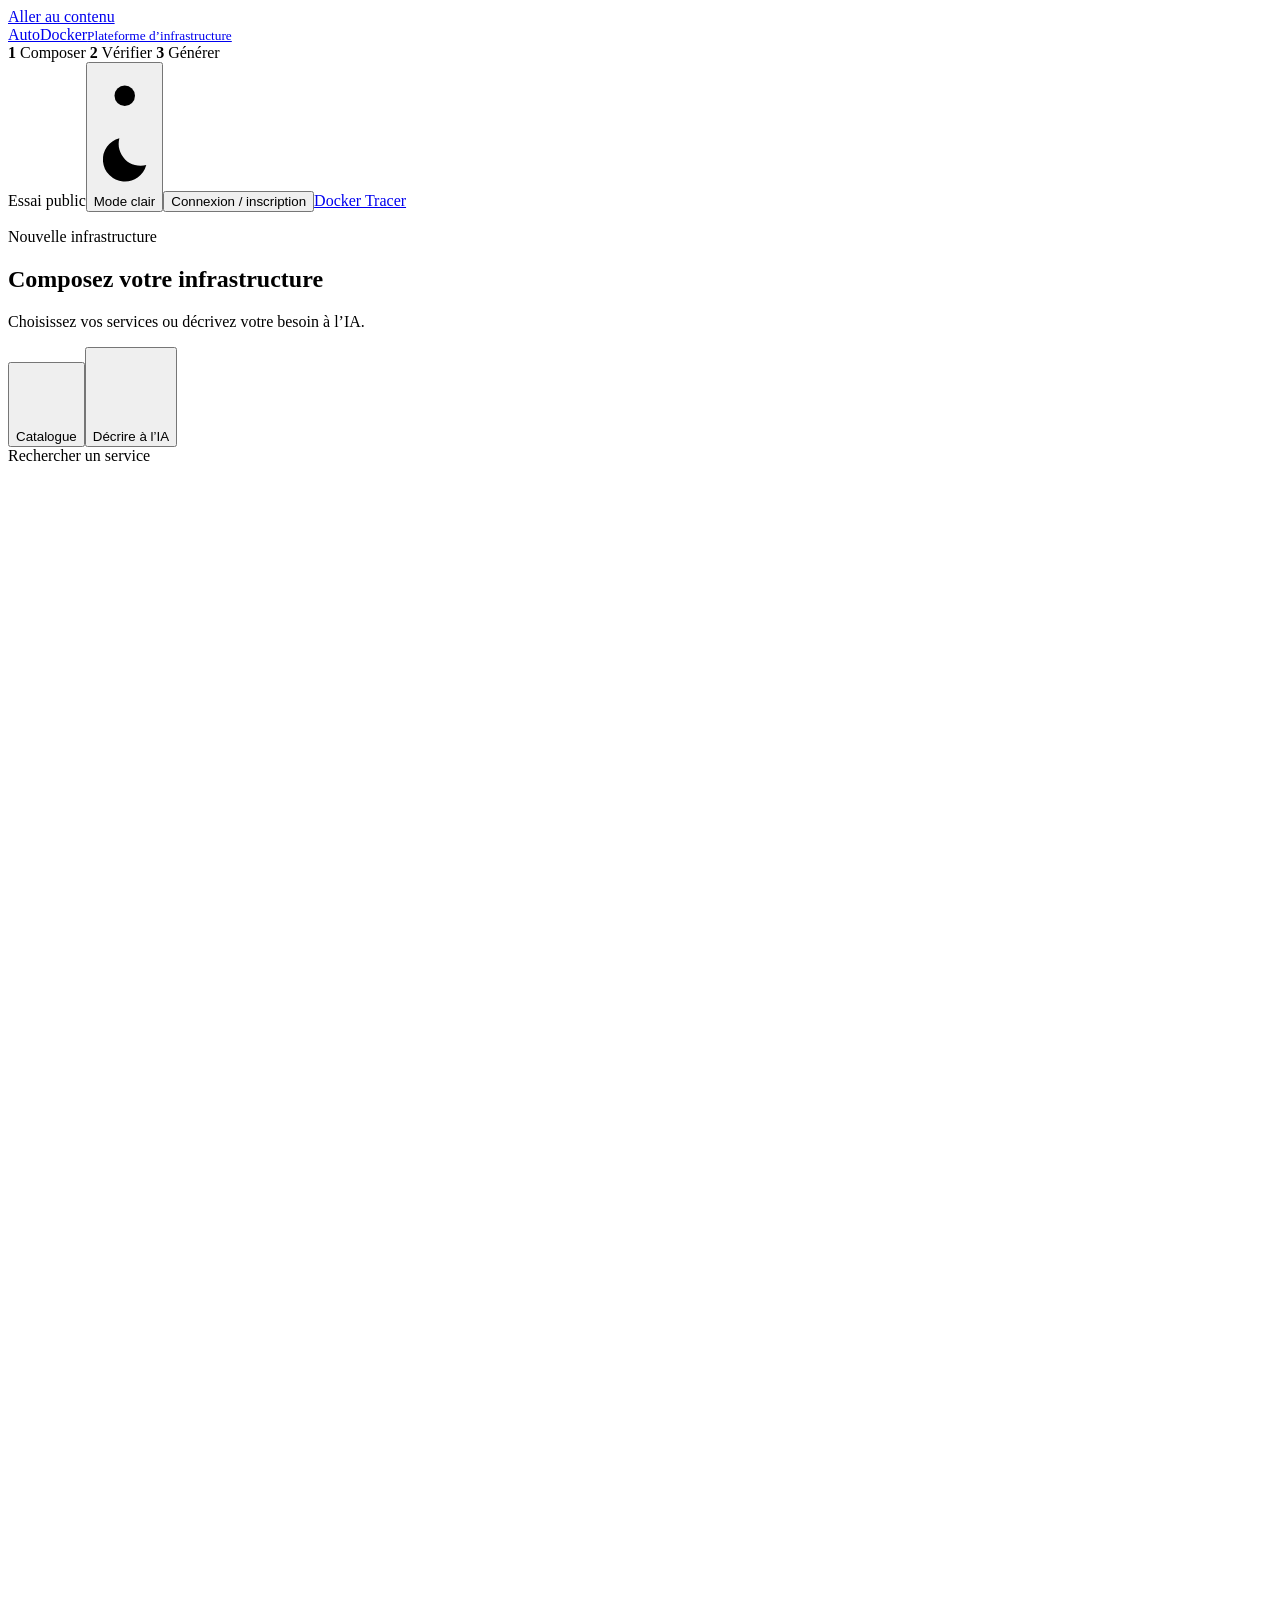
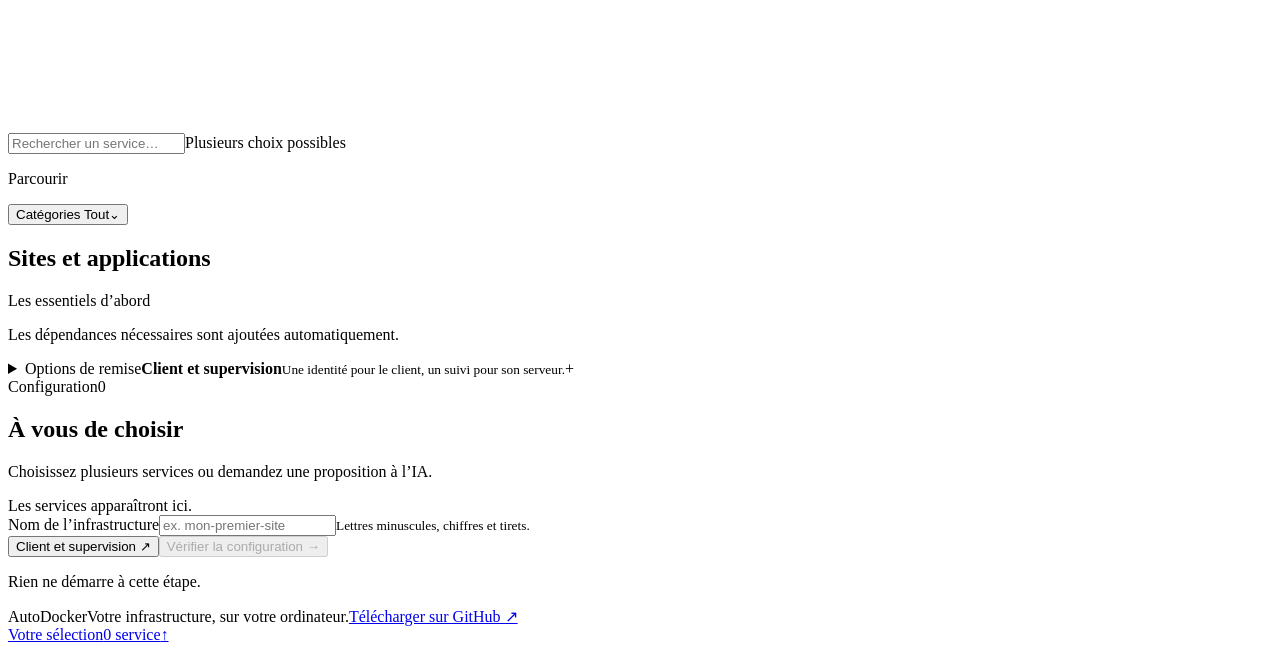
==== commit a6ba7826: "Link downloads to GitHub and remove em dashes from interface" ====
--- a/cmd/trial/ui/index.html
+++ b/cmd/trial/ui/index.html
@@ -4,7 +4,7 @@
   <meta charset="utf-8">
   <meta name="viewport" content="width=device-width, initial-scale=1">
   <meta name="description" content="Choisissez vos services et générez une infrastructure Docker prête à utiliser.">
-  <title>AutoDocker — Créer une infrastructure</title>
+  <title>AutoDocker - Créer une infrastructure</title>
   <link rel="icon" href="/essai/tracer/assets/autodocker-logo-CvCraBGd.png" type="image/png">
   <link rel="preconnect" href="https://fonts.googleapis.com">
   <link href="https://fonts.googleapis.com/css2?family=Geist:wght@400;500;600;700&family=JetBrains+Mono:wght@400&display=swap" rel="stylesheet">
@@ -117,7 +117,7 @@
     <section id="done-view" class="done-view" hidden aria-labelledby="done-title">
       <div class="success-mark" aria-hidden="true"><svg viewBox="0 0 32 32" fill="none"><path d="m8 16 5 5L24 10" stroke="currentColor" stroke-width="2" stroke-linecap="round" stroke-linejoin="round"/></svg></div><p class="eyebrow">Génération terminée</p><h1 id="done-title">Votre infrastructure est prête</h1><p id="done-description"></p><div class="result-files"><div><strong>compose.yaml</strong><span>Votre infrastructure Docker</span></div><div><strong>Scripts de démarrage</strong><span>Pour lancer et arrêter les services</span></div></div><div class="result-actions"><button id="download-button" class="button primary">Télécharger l’archive .zip</button><button id="compose-download" class="button secondary">Le fichier Compose seul</button></div><p id="download-error" class="error-box" role="alert" hidden></p><details class="code-details trial-final-compose"><summary>Voir le Compose final</summary><pre id="compose-final" tabindex="0"></pre></details><details class="start-guide"><summary>Comment l’utiliser ?</summary><ol><li>Installez et ouvrez Docker Desktop.</li><li>Décompressez l’archive dans un dossier.</li><li>Ouvrez un terminal dans ce dossier et lancez <code>docker compose up -d</code>.</li></ol></details><button id="new-button" class="text-button new-button">Créer une autre infrastructure →</button>
     </section>
-    <footer><span>AutoDocker</span><span>Votre infrastructure, sur votre ordinateur.</span><span class="trial-local-downloads">Télécharger <a class="trial-local-download" href="/essai/downloads/AutoDocker-Windows-x64-preview.zip">Windows ↓</a><a class="trial-local-download" href="/essai/downloads/AutoDocker-Linux-x64-preview.tar.gz">Linux ↓</a><a class="trial-local-download" href="/essai/tracer/assets/license.txt" target="_blank" rel="noopener noreferrer">Licence</a></span></footer>
+    <footer><span>AutoDocker</span><span>Votre infrastructure, sur votre ordinateur.</span><span class="trial-local-downloads"><a class="trial-local-download" href="https://github.com/caroneloham/autodocker" target="_blank" rel="noopener noreferrer">Télécharger sur GitHub ↗</a></span></footer>
     <a class="mobile-selection" href="#summary-panel"><span>Votre sélection</span><span id="mobile-selection-count">0 service</span><span aria-hidden="true">↑</span></a>
   </main>
   <dialog id="selection-drawer" class="selection-drawer" aria-labelledby="drawer-title">
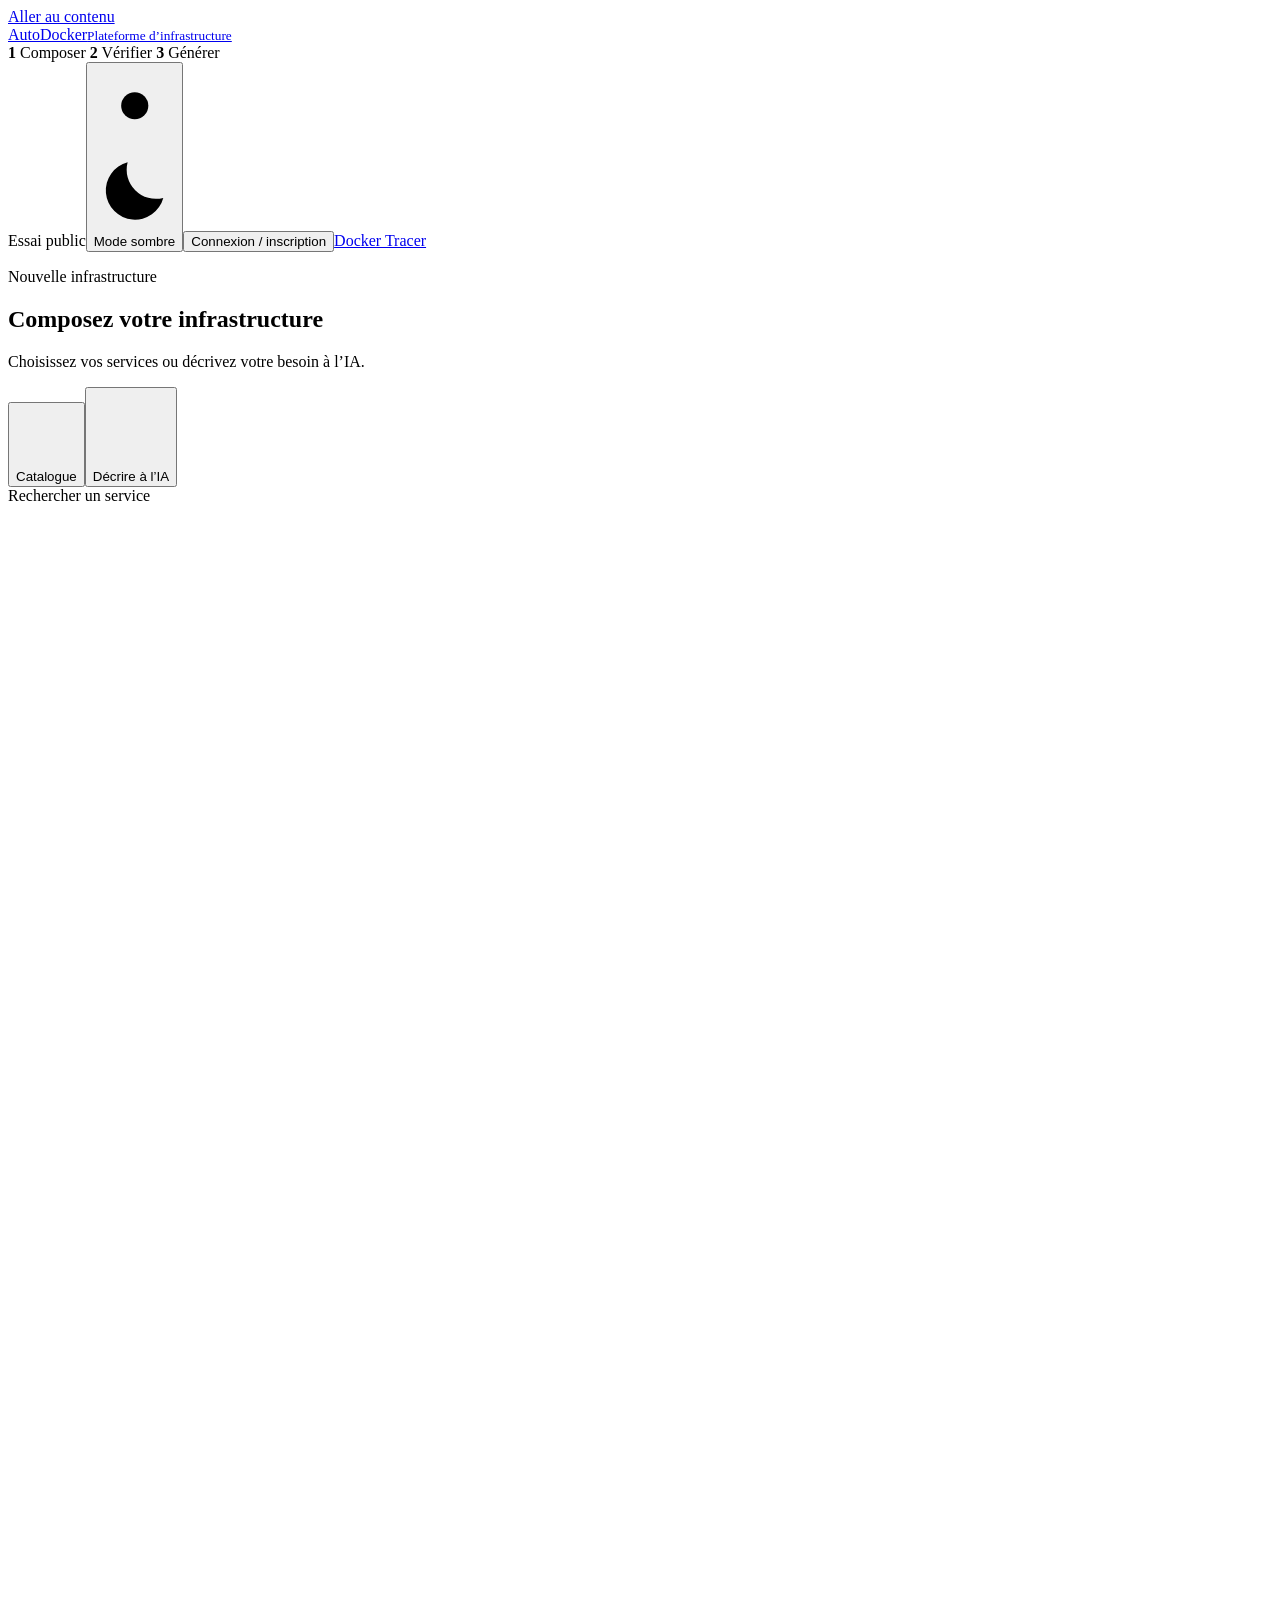
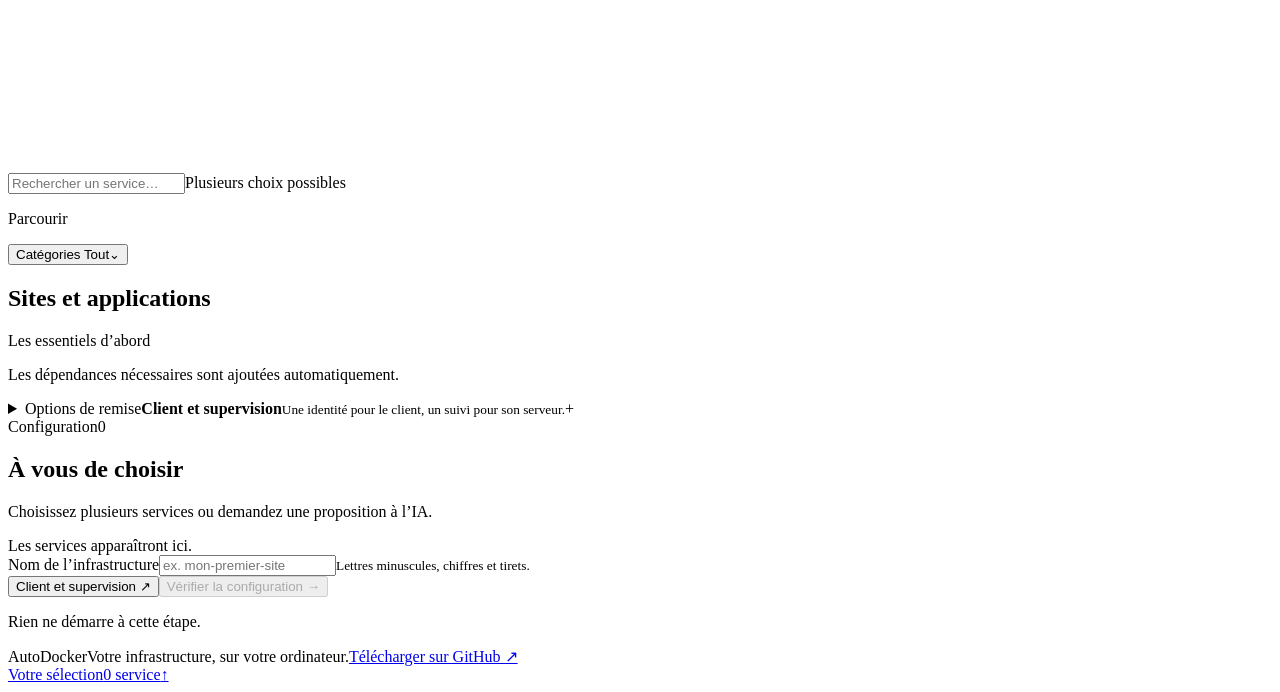
==== commit 99b27826: "Share AutoDocker branding and start in light theme" ====
--- a/cmd/trial/ui/index.html
+++ b/cmd/trial/ui/index.html
@@ -1,15 +1,15 @@
 <!DOCTYPE html>
-<html lang="fr">
+<html lang="fr" data-theme="light">
 <head>
   <meta charset="utf-8">
   <meta name="viewport" content="width=device-width, initial-scale=1">
   <meta name="description" content="Choisissez vos services et générez une infrastructure Docker prête à utiliser.">
   <title>AutoDocker - Créer une infrastructure</title>
-  <link rel="icon" href="/essai/tracer/assets/autodocker-logo-CvCraBGd.png" type="image/png">
+  <link rel="icon" href="/essai/autodocker-logo.png" type="image/png">
   <link rel="preconnect" href="https://fonts.googleapis.com">
   <link href="https://fonts.googleapis.com/css2?family=Geist:wght@400;500;600;700&family=JetBrains+Mono:wght@400&display=swap" rel="stylesheet">
   <script>
-  (function(){var theme='dark';try{if(localStorage.getItem('autodocker:theme')==='light')theme='light';}catch{}document.documentElement.dataset.theme=theme;})();
+  (function(){var theme='light';try{if(localStorage.getItem('autodocker:theme')==='dark')theme='dark';}catch{}document.documentElement.dataset.theme=theme;})();
   </script>
   <link rel="stylesheet" href="/essai/workspace.css">
 
@@ -18,13 +18,13 @@
 <body>
   <a class="skip-link" href="#main">Aller au contenu</a>
   <header class="app-header">
-    <a class="brand" href="/essai/" aria-label="AutoDocker, essai"><span class="autodocker-logo" aria-hidden="true"><img src="/essai/tracer/assets/autodocker-logo-CvCraBGd.png" alt="" draggable="false"></span><span>AutoDocker<small>Plateforme d’infrastructure</small></span></a>
+    <a class="brand" href="/essai/" aria-label="AutoDocker, essai"><span class="autodocker-logo" aria-hidden="true"><img src="/essai/autodocker-logo.png" alt="" draggable="false"></span><span>AutoDocker<small>Plateforme d’infrastructure</small></span></a>
     <nav class="steps" aria-label="Étapes de création">
       <span id="step-choose" aria-current="step"><b>1</b> Composer</span><i aria-hidden="true"></i>
       <span id="step-review"><b>2</b> Vérifier</span><i aria-hidden="true"></i>
       <span id="step-done"><b>3</b> Générer</span>
     </nav>
-    <div class="header-right"><span class="local-label">Essai public</span><button type="button" id="theme-toggle" class="theme-toggle" aria-label="Passer en mode clair" title="Passer en mode clair" aria-pressed="false"><svg class="theme-icon-light" viewBox="0 0 24 24" aria-hidden="true"><circle cx="12" cy="12" r="4"/><path d="M12 2v2m0 16v2M2 12h2m16 0h2M5 5l1.5 1.5m11 11L19 19M5 19l1.5-1.5m11-11L19 5"/></svg><svg class="theme-icon-dark" viewBox="0 0 24 24" aria-hidden="true"><path d="M20.4 14.1A8.6 8.6 0 0 1 9.9 3.6a8.6 8.6 0 1 0 10.5 10.5Z"/></svg><span id="theme-label">Mode clair</span></button><button id="trial-account-open" type="button" class="quiet-link trial-account-trigger">Connexion / inscription</button><a href="/essai/tracer/" class="quiet-link">Docker Tracer</a></div>
+    <div class="header-right"><span class="local-label">Essai public</span><button type="button" id="theme-toggle" class="theme-toggle" aria-label="Passer en mode sombre" title="Passer en mode sombre" aria-pressed="true"><svg class="theme-icon-light" viewBox="0 0 24 24" aria-hidden="true"><circle cx="12" cy="12" r="4"/><path d="M12 2v2m0 16v2M2 12h2m16 0h2M5 5l1.5 1.5m11 11L19 19M5 19l1.5-1.5m11-11L19 5"/></svg><svg class="theme-icon-dark" viewBox="0 0 24 24" aria-hidden="true"><path d="M20.4 14.1A8.6 8.6 0 0 1 9.9 3.6a8.6 8.6 0 1 0 10.5 10.5Z"/></svg><span id="theme-label">Mode sombre</span></button><button id="trial-account-open" type="button" class="quiet-link trial-account-trigger">Connexion / inscription</button><a href="/essai/tracer/" class="quiet-link">Docker Tracer</a></div>
   </header>
   <main id="main" tabindex="-1">
 
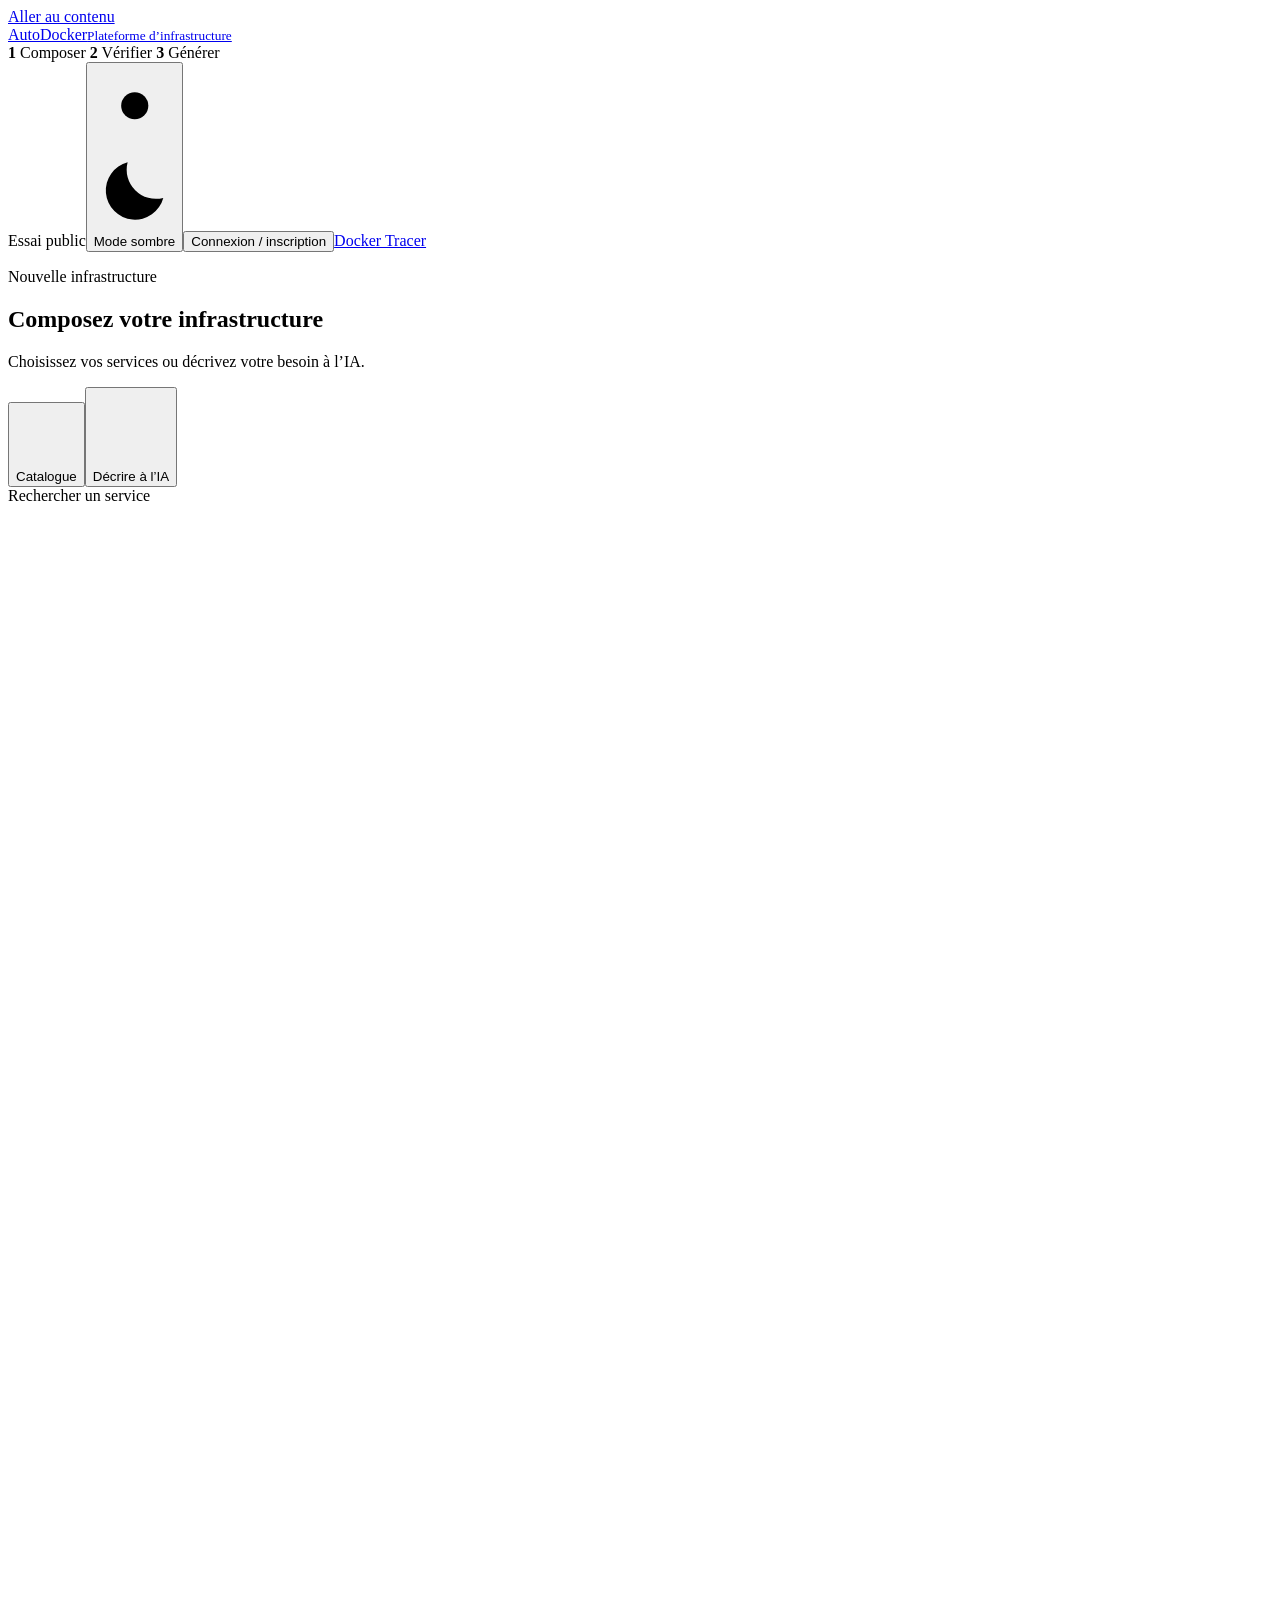
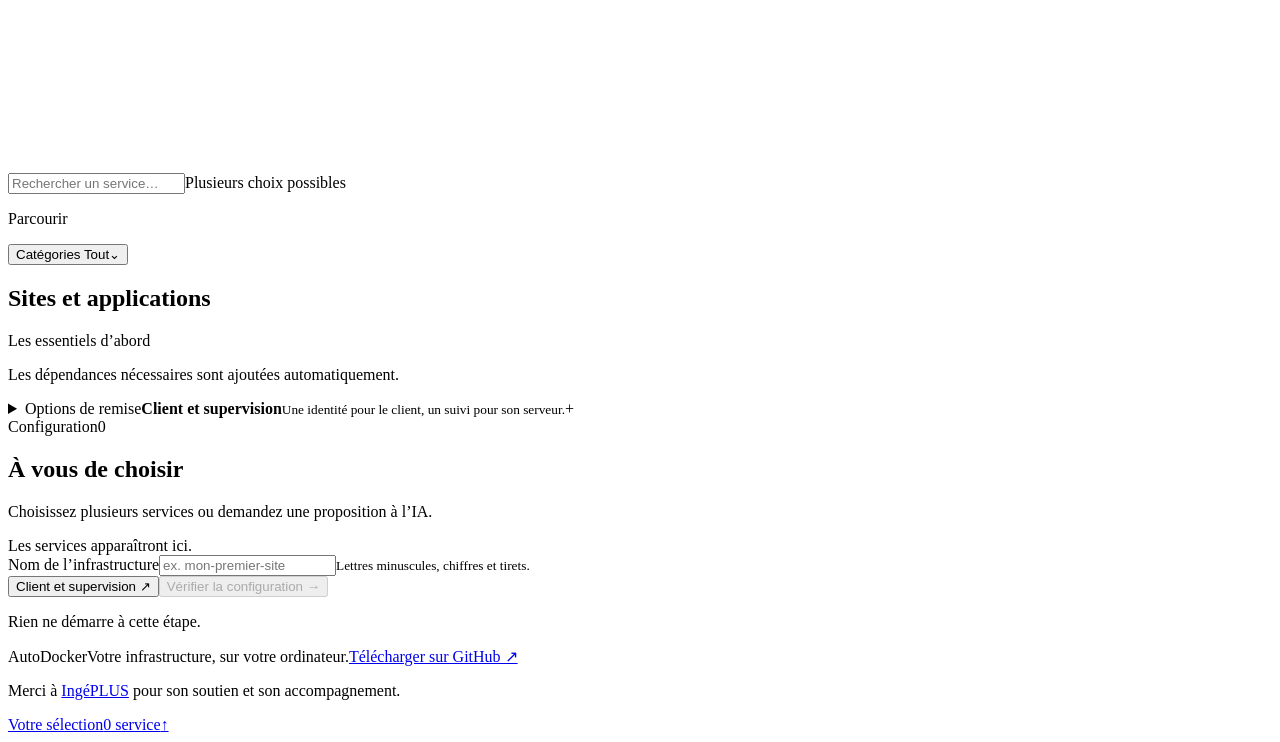
==== commit 01aed196: "Thank IngePLUS in the public site footer" ====
--- a/cmd/trial/ui/index.html
+++ b/cmd/trial/ui/index.html
@@ -117,7 +117,7 @@
     <section id="done-view" class="done-view" hidden aria-labelledby="done-title">
       <div class="success-mark" aria-hidden="true"><svg viewBox="0 0 32 32" fill="none"><path d="m8 16 5 5L24 10" stroke="currentColor" stroke-width="2" stroke-linecap="round" stroke-linejoin="round"/></svg></div><p class="eyebrow">Génération terminée</p><h1 id="done-title">Votre infrastructure est prête</h1><p id="done-description"></p><div class="result-files"><div><strong>compose.yaml</strong><span>Votre infrastructure Docker</span></div><div><strong>Scripts de démarrage</strong><span>Pour lancer et arrêter les services</span></div></div><div class="result-actions"><button id="download-button" class="button primary">Télécharger l’archive .zip</button><button id="compose-download" class="button secondary">Le fichier Compose seul</button></div><p id="download-error" class="error-box" role="alert" hidden></p><details class="code-details trial-final-compose"><summary>Voir le Compose final</summary><pre id="compose-final" tabindex="0"></pre></details><details class="start-guide"><summary>Comment l’utiliser ?</summary><ol><li>Installez et ouvrez Docker Desktop.</li><li>Décompressez l’archive dans un dossier.</li><li>Ouvrez un terminal dans ce dossier et lancez <code>docker compose up -d</code>.</li></ol></details><button id="new-button" class="text-button new-button">Créer une autre infrastructure →</button>
     </section>
-    <footer><span>AutoDocker</span><span>Votre infrastructure, sur votre ordinateur.</span><span class="trial-local-downloads"><a class="trial-local-download" href="https://github.com/caroneloham/autodocker" target="_blank" rel="noopener noreferrer">Télécharger sur GitHub ↗</a></span></footer>
+    <footer class="app-footer"><span>AutoDocker</span><span>Votre infrastructure, sur votre ordinateur.</span><span class="trial-local-downloads"><a class="trial-local-download" href="https://github.com/caroneloham/autodocker" target="_blank" rel="noopener noreferrer">Télécharger sur GitHub ↗</a></span><p class="site-thanks">Merci à <a href="https://inge-plus.fr/avr-2026-bourses-ia-bac3-ingeplus-accompagne-les-talents-de-bts-vers-les-metiers-de-lia/" target="_blank" rel="noopener noreferrer">IngéPLUS</a> pour son soutien et son accompagnement.</p></footer>
     <a class="mobile-selection" href="#summary-panel"><span>Votre sélection</span><span id="mobile-selection-count">0 service</span><span aria-hidden="true">↑</span></a>
   </main>
   <dialog id="selection-drawer" class="selection-drawer" aria-labelledby="drawer-title">
